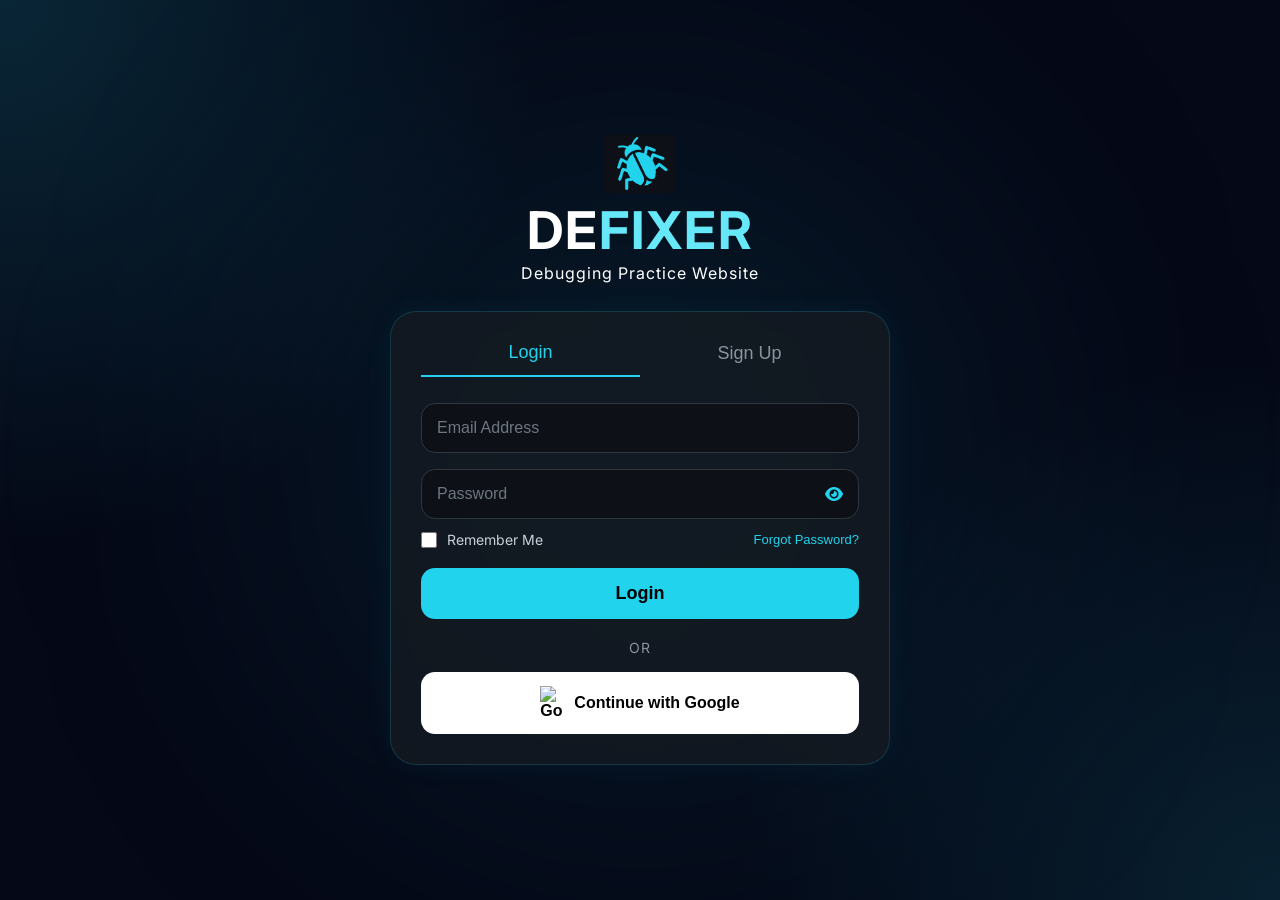
==== index.html @ 69dc8609 "Initial frontend commit" ====
<!doctype html>
<html lang="en">

<head>

    <meta charset="UTF-8" />

    <meta
        name="viewport"
        content="width=device-width, initial-scale=1.0"
    />

    <title>Defixer</title>

    <link
        rel="stylesheet"
        href="css/style.css"
    />

    <link
        rel="preconnect"
        href="https://fonts.googleapis.com"
    />

    <link
        rel="preconnect"
        href="https://fonts.gstatic.com"
        crossorigin
    />

    <link
        href="https://fonts.googleapis.com/css2?family=Inter:wght@300;400;500;600;700&display=swap"
        rel="stylesheet"
    />

    <link
        rel="stylesheet"
        href="https://cdnjs.cloudflare.com/ajax/libs/font-awesome/6.5.1/css/all.min.css"
    />

</head>

<body>

    <div class="background-glow"></div>

    <div class="container">

        <!-- BRAND -->

        <div class="brand">

            <img
                src="./assests/login-illustration.png"
                alt="Defixer Logo"
                class="logo-image"
            />

            <div class="brand-text">

                <h1 class="website-name">
                    DE<span class="change">FIXER</span>
                </h1>

                <p class="website-text">
                    Debugging Practice Website
                </p>

            </div>

        </div>

        <!-- AUTH CARD -->

        <div class="auth-card">

            <!-- TABS -->

            <div class="tabs">

                <button
                    id="login-tab"
                    class="active-tab"
                >
                    Login
                </button>

                <button id="signup-tab">
                    Sign Up
                </button>

            </div>

            <!-- LOGIN FORM -->

            <form id="login-form">

                <input
                    type="email"
                    placeholder="Email Address"
                    class="input-field"
                />

                <div class="password-box">

                    <input
                        type="password"
                        placeholder="Password"
                        class="input-field"
                        id="login-password"
                    />

                    <span
                        class="show-password"
                        id="login-show-password"
                    >
                        <i class="fa-solid fa-eye"></i>
                    </span>

                </div>

                <div class="remember-section">

                    <label class="remember-label">

                        <input type="checkbox" />

                        Remember Me

                    </label>

                    <button
                        type="button"
                        class="forgot-password"
                        id="forgot-password"
                    >
                        Forgot Password?
                    </button>

                </div>

                <button
                    type="submit"
                    class="login-btn"
                >
                    Login
                </button>

                <div class="divider">
                    <span>OR</span>
                </div>

                <button
                    type="button"
                    class="google-btn"
                    id="google-login"
                >

                    <img
                        src="https://www.svgrepo.com/show/475656/google-color.svg"
                        alt="Google"
                    >

                    Continue with Google

                </button>

            </form>

            <!-- SIGNUP FORM -->

            <form
                id="signup-form"
                class="hidden"
            >

                <input
                    type="text"
                    placeholder="Username"
                    class="input-field"
                />

                <input
                    type="email"
                    placeholder="Email Address"
                    class="input-field"
                />

                <div class="password-box">

                    <input
                        type="password"
                        placeholder="Password"
                        class="input-field"
                        id="signup-password"
                    />

                    <span
                        class="show-password"
                        id="signup-show-password"
                    >
                        <i class="fa-solid fa-eye"></i>
                    </span>

                </div>

                <div class="password-box">

                    <input
                        type="password"
                        placeholder="Confirm Password"
                        class="input-field"
                        id="confirm-password"
                    />

                    <span
                        class="show-password"
                        id="confirm-show-password"
                    >
                        <i class="fa-solid fa-eye"></i>
                    </span>

                </div>

                <button
                    type="submit"
                    class="login-btn"
                >
                    Create Account
                </button>

                <div class="divider">
                    <span>OR</span>
                </div>

                <button
                    type="button"
                    class="google-btn"
                    id="google-signup"
                >

                    <img
                        src="https://www.svgrepo.com/show/475656/google-color.svg"
                        alt="Google"
                    >

                    Continue with Google

                </button>

            </form>

        </div>

    </div>

    <div id="toast"></div>

    <script
        type="module"
        src="./js/script.js"
    ></script>

</body>

</html>
---- css/style.css ----
*{
    margin: 0;
    padding: 0;
    box-sizing: border-box;
}

body{
    min-height: 100vh;

    display: flex;
    justify-content: center;
    align-items: center;

    padding: 40px 0;

    overflow-y: auto;
    overflow-x: hidden;

    font-family: 'Inter', sans-serif;

    background:
        radial-gradient(circle at top left, rgba(34, 211, 238, 0.15), transparent 35%),
        radial-gradient(circle at bottom right, rgba(34, 211, 238, 0.12), transparent 35%),
        #050816;

    color: white;
}
/* BACKGROUND GLOW */

.background-glow{
    position: absolute;

    width: 700px;
    height: 700px;

    background: rgba(34, 211, 238, 0.08);

    filter: blur(140px);

    border-radius: 50%;

    z-index: 0;
}

/* MAIN CONTAINER */

.container{
    position: relative;

    z-index: 1;

    width: 100%;
    max-width: 500px;

    display: flex;
    flex-direction: column;
    align-items: center;
}

/* BRAND */

.brand{
    text-align: center;

    margin-bottom: 18px;
}

.logo-image{
    width: 72px;

    margin-bottom: 8px;
}

.website-name{
    font-size: 52px;

    font-weight: 700;

    color: #FFFFFF;

    letter-spacing: 2px;

    line-height: 1;
}

.website-name .change{
    color: #67E8F9;
}

.website-text{
    font-size: 16px;

    color: #FFFFFF;

    letter-spacing: 1px;

    margin-top: 6px;
    margin-bottom: 10px;
}

/* AUTH CARD */

.auth-card{
    width: 100%;

    max-height: 75vh;

    padding: 30px;

    border-radius: 26px;

    background: rgba(22, 27, 34, 0.75);

    backdrop-filter: blur(10px);

    border: 1px solid rgba(34, 211, 238, 0.18);

    box-shadow:
        0 0 30px rgba(34, 211, 238, 0.06);

    overflow-y: auto;
    overflow-x: hidden;

    scrollbar-width: thin;
    scrollbar-color: #22D3EE transparent;
}

.auth-card::-webkit-scrollbar{
    width: 5px;
}

.auth-card::-webkit-scrollbar-track{
    background: transparent;

    margin-top: 22px;
    margin-bottom: 22px;
}

.auth-card::-webkit-scrollbar-thumb{
    background: #22D3EE;

    border-radius: 20px;
}

.auth-card::-webkit-scrollbar-thumb:hover{
    background: #67E8F9;
}

.auth-card::-webkit-scrollbar-button{
    display: none;

    width: 0;
    height: 0;
}

.hidden{
    display: none;
}

/* TABS */

.tabs{
    display: flex;

    margin-bottom: 26px;
}

.tabs button{
    flex: 1;

    background: transparent;

    border: none;

    color: #8B949E;

    font-size: 18px;

    padding-bottom: 12px;

    cursor: pointer;

    transition: 0.3s;
}

.tabs button:hover{
    color: #22D3EE;
}

.tabs .active-tab{
    color: #22D3EE;

    border-bottom: 2px solid #22D3EE;
}

/* FORM */

form{
    display: flex;
    flex-direction: column;

    gap: 16px;
}

/* PASSWORD BOX */

.password-box{
    position: relative;

    width: 100%;
}

.show-password{
    position: absolute;

    right: 16px;
    top: 50%;

    transform: translateY(-50%);

    color: #22D3EE;

    font-size: 16px;

    cursor: pointer;

    transition: 0.3s;
}

.show-password:hover{
    color: #67E8F9;
}

/* INPUT FIELD */

.input-field{
    width: 100%;

    background: #0D1117;

    border: 1px solid #30363D;

    border-radius: 14px;

    padding: 15px;

    color: white;

    font-size: 16px;

    outline: none;

    transition: 0.3s;
}

.input-field::placeholder{
    color: #6E7681;
}

.input-field:focus{
    border-color: #22D3EE;

    box-shadow:
        0 0 12px rgba(34, 211, 238, 0.2);
}

/* REMEMBER ME */

.remember-section{
    display: flex;
    align-items: center;
    justify-content: space-between;

    margin-top: -4px;
}

.remember-label{
    display: flex;
    align-items: center;

    gap: 10px;

    font-size: 14px;

    color: #C9D1D9;
}

.remember-label input{
    width: 16px;
    height: 16px;

    accent-color: #22D3EE;

    cursor: pointer;
}

/* FORGOT PASSWORD */

.forgot-password{
    background: transparent;

    border: none;

    color: #22D3EE;

    font-size: 13px;

    cursor: pointer;

    transition: 0.3s;
}

.forgot-password:hover{
    color: #67E8F9;
}

/* MAIN BUTTON */

.login-btn{
    margin-top: 4px;

    background: #22D3EE;

    color: black;

    border: none;

    border-radius: 14px;

    padding: 15px;

    font-size: 18px;

    font-weight: 600;

    cursor: pointer;

    transition: 0.3s;
}

.login-btn:hover{
    background: #67E8F9;

    transform: translateY(-2px);

    box-shadow:
        0 0 18px rgba(34, 211, 238, 0.35);
}

.login-btn:disabled{
    opacity: 0.7;

    cursor: not-allowed;

    transform: none;
}

/* DIVIDER */

.divider{
    display: flex;
    align-items: center;
    justify-content: center;

    margin-top: 4px;
}

.divider span{
    color: #8B949E;

    font-size: 14px;

    letter-spacing: 1px;
}

/* GOOGLE BUTTON */

.google-btn{
    width: 100%;

    display: flex;
    align-items: center;
    justify-content: center;

    gap: 12px;

    background: white;

    color: black;

    border: none;

    border-radius: 14px;

    padding: 14px;

    font-size: 16px;

    font-weight: 600;

    cursor: pointer;

    transition: 0.3s;
}

.google-btn img{
    width: 22px;
}

.google-btn:hover{
    transform: translateY(-2px);

    box-shadow:
        0 0 18px rgba(255, 255, 255, 0.15);
}

/* TOAST */

#toast{
    position: fixed;

    top: 30px;
    right: 30px;

    min-width: 260px;

    padding: 16px 22px;

    border-radius: 14px;

    background: rgba(15, 23, 42, 0.96);

    border: 1px solid rgba(34, 211, 238, 0.25);

    color: white;

    font-size: 15px;

    font-weight: 500;

    backdrop-filter: blur(10px);

    box-shadow:
        0 0 18px rgba(34, 211, 238, 0.15);

    opacity: 0;

    pointer-events: none;

    transform: translateY(-20px);

    transition: 0.35s ease;

    z-index: 9999;
}

#toast.show{
    opacity: 1;

    transform: translateY(0);
}

/* RESPONSIVE */

@media (max-width: 600px){

    .container{
        padding: 20px;
    }

    .website-name{
        font-size: 40px;
    }

    .logo-image{
        width: 60px;
    }

    .website-text{
        font-size: 14px;
    }

    .auth-card{
        padding: 24px;
    }

    .tabs button{
        font-size: 16px;
    }

    .input-field{
        padding: 14px;

        font-size: 15px;
    }

    .login-btn{
        font-size: 16px;

        padding: 14px;
    }

    .google-btn{
        font-size: 15px;

        padding: 13px;
    }

    .forgot-password{
        font-size: 12px;
    }

    #toast{
        right: 16px;
        left: 16px;

        min-width: auto;
    }

}
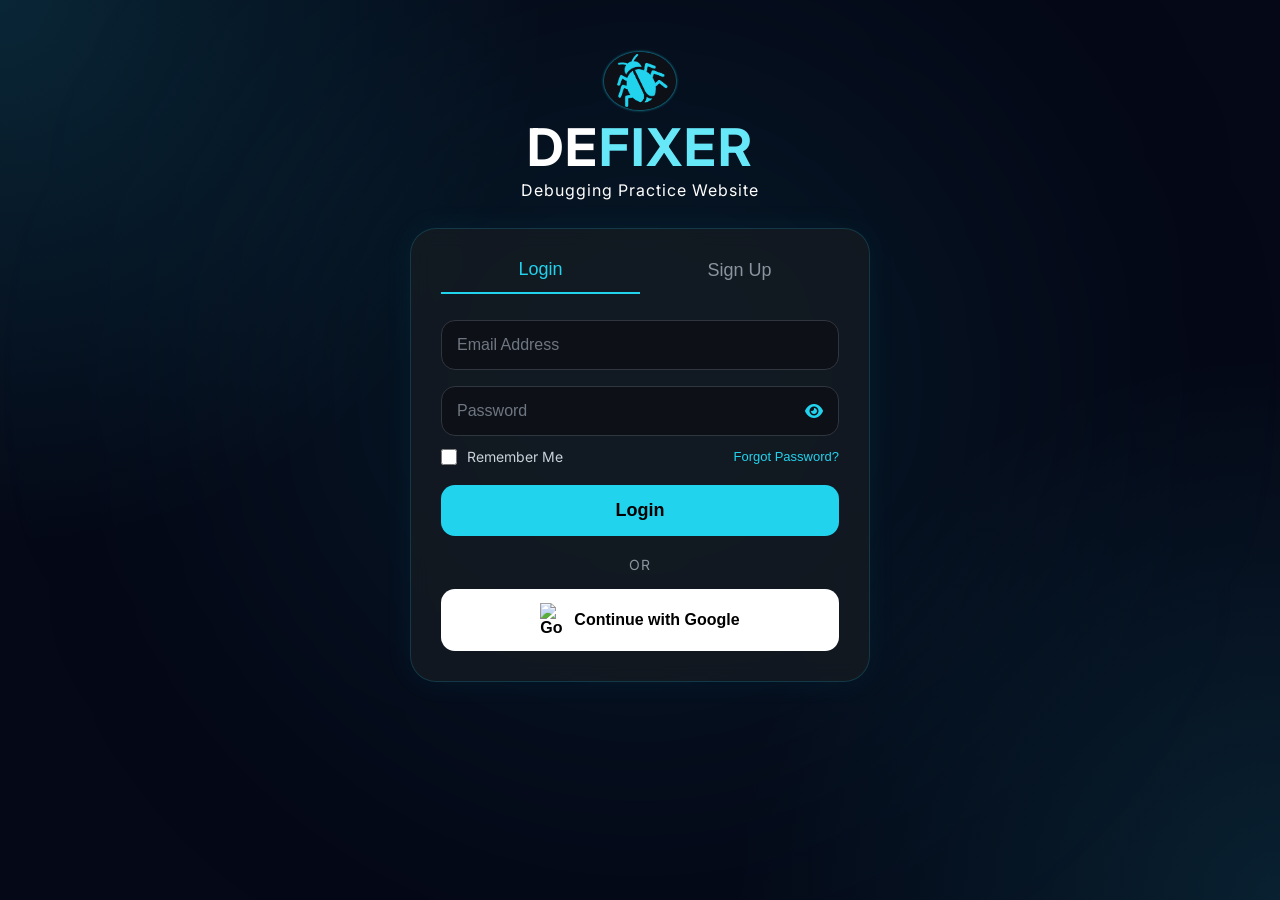
==== commit 636e3dc5: "Refine auth UI, add dashboard and add favicon" ====
--- a/index.html
+++ b/index.html
@@ -12,6 +12,8 @@
 
     <title>Defixer</title>
 
+    <link rel="icon" type="image/x-icon" href="./assets/icons/web.png"/>
+
     <link
         rel="stylesheet"
         href="css/style.css"
@@ -40,7 +42,7 @@
 
 </head>
 
-<body>
+<body class="no-scroll">
 
     <div class="background-glow"></div>
 
@@ -51,7 +53,7 @@
         <div class="brand">
 
             <img
-                src="./assests/login-illustration.png"
+                src="./assets/login-illustration.png"
                 alt="Defixer Logo"
                 class="logo-image"
             />
@@ -81,11 +83,15 @@
                 <button
                     id="login-tab"
                     class="active-tab"
+                    type="button"
                 >
                     Login
                 </button>
 
-                <button id="signup-tab">
+                <button
+                    id="signup-tab"
+                    type="button"
+                >
                     Sign Up
                 </button>
 
@@ -93,10 +99,16 @@
 
             <!-- LOGIN FORM -->
 
-            <form id="login-form">
+            <form
+                id="login-form"
+                autocomplete="on"
+                method="post"
+            >
 
                 <input
                     type="email"
+                    name="username"
+                    autocomplete="username"
                     placeholder="Email Address"
                     class="input-field"
                 />
@@ -105,6 +117,8 @@
 
                     <input
                         type="password"
+                        name="password"
+                        autocomplete="current-password"
                         placeholder="Password"
                         class="input-field"
                         id="login-password"
@@ -123,7 +137,10 @@
 
                     <label class="remember-label">
 
-                        <input type="checkbox" />
+                        <input
+                            type="checkbox"
+                            name="remember"
+                        />
 
                         Remember Me
 
@@ -172,16 +189,22 @@
             <form
                 id="signup-form"
                 class="hidden"
+                autocomplete="on"
+                method="post"
             >
 
                 <input
                     type="text"
+                    name="username"
+                    autocomplete="username"
                     placeholder="Username"
                     class="input-field"
                 />
 
                 <input
                     type="email"
+                    name="email"
+                    autocomplete="email"
                     placeholder="Email Address"
                     class="input-field"
                 />
@@ -190,6 +213,8 @@
 
                     <input
                         type="password"
+                        name="new-password"
+                        autocomplete="new-password"
                         placeholder="Password"
                         class="input-field"
                         id="signup-password"
@@ -208,6 +233,8 @@
 
                     <input
                         type="password"
+                        name="confirm-password"
+                        autocomplete="new-password"
                         placeholder="Confirm Password"
                         class="input-field"
                         id="confirm-password"
--- a/css/style.css
+++ b/css/style.css
@@ -1,34 +1,133 @@
+html::-webkit-scrollbar,
+body::-webkit-scrollbar{
+    width: 8px;
+}
+
+html::-webkit-scrollbar-track,
+body::-webkit-scrollbar-track{
+    background: #050816;
+}
+
+html::-webkit-scrollbar-thumb,
+body::-webkit-scrollbar-thumb{
+    background: linear-gradient(
+        to bottom,
+        #22D3EE,
+        #67E8F9
+    );
+
+    border-radius: 20px;
+}
+
+html::-webkit-scrollbar-thumb:hover,
+body::-webkit-scrollbar-thumb:hover{
+    background: #67E8F9;
+}
+
 *{
     margin: 0;
     padding: 0;
     box-sizing: border-box;
 }
 
+html{
+    height: 100%;
+    scrollbar-width: thin;
+scrollbar-color: #22D3EE #050816;
+}
+
 body{
-    min-height: 100vh;
+    min-height: 100dvh;
 
     display: flex;
     justify-content: center;
-    align-items: center;
-
-    padding: 40px 0;
-
-    overflow-y: auto;
-    overflow-x: hidden;
+    align-items: flex-start;
+
+    padding: 32px 0;
+
+    overflow: hidden;
 
     font-family: 'Inter', sans-serif;
+
+    background-color: #050816;
+
+    color: white;
+
+    position: relative;
+
+    scrollbar-width: thin;
+    scrollbar-color: #22D3EE #050816;
+}
+
+body::before{
+    content: "";
+
+    position: fixed;
+
+    inset: 0;
 
     background:
         radial-gradient(circle at top left, rgba(34, 211, 238, 0.15), transparent 35%),
         radial-gradient(circle at bottom right, rgba(34, 211, 238, 0.12), transparent 35%),
         #050816;
 
+    z-index: -2;
+}
+
+body.no-scroll{
+    overflow: hidden;
+}
+
+body::-webkit-scrollbar{
+    width: 8px;
+}
+
+body::-webkit-scrollbar-track{
+    background: #050816;
+}
+
+body::-webkit-scrollbar-thumb{
+    background: linear-gradient(
+        to bottom,
+        #22D3EE,
+        #67E8F9
+    );
+
+    border-radius: 20px;
+}
+
+body::-webkit-scrollbar-thumb:hover{
+    background: #67E8F9;
+}
+
+body{
+    min-height: 100dvh;
+
+    display: flex;
+    justify-content: center;
+    align-items: flex-start;
+
+    padding: 32px 0;
+
+    overflow-y: auto;
+    overflow-x: hidden;
+
+    font-family: 'Inter', sans-serif;
+
+    background:
+        radial-gradient(circle at top left, rgba(34, 211, 238, 0.15), transparent 35%),
+        radial-gradient(circle at bottom right, rgba(34, 211, 238, 0.12), transparent 35%),
+        #050816;
+
     color: white;
-}
+
+    position: relative;
+}
+
 /* BACKGROUND GLOW */
 
 .background-glow{
-    position: absolute;
+    position: fixed;
 
     width: 700px;
     height: 700px;
@@ -40,6 +139,8 @@
     border-radius: 50%;
 
     z-index: 0;
+
+    pointer-events: none;
 }
 
 /* MAIN CONTAINER */
@@ -52,6 +153,8 @@
     width: 100%;
     max-width: 500px;
 
+    padding: 20px;
+
     display: flex;
     flex-direction: column;
     align-items: center;
@@ -68,6 +171,11 @@
 .logo-image{
     width: 72px;
 
+    border-radius: 100%;
+
+    box-shadow:
+        #22D3EE 0px 0px 3px;
+
     margin-bottom: 8px;
 }
 
@@ -103,8 +211,6 @@
 .auth-card{
     width: 100%;
 
-    max-height: 75vh;
-
     padding: 30px;
 
     border-radius: 26px;
@@ -118,40 +224,10 @@
     box-shadow:
         0 0 30px rgba(34, 211, 238, 0.06);
 
-    overflow-y: auto;
-    overflow-x: hidden;
-
-    scrollbar-width: thin;
-    scrollbar-color: #22D3EE transparent;
-}
-
-.auth-card::-webkit-scrollbar{
-    width: 5px;
-}
-
-.auth-card::-webkit-scrollbar-track{
-    background: transparent;
-
-    margin-top: 22px;
-    margin-bottom: 22px;
-}
-
-.auth-card::-webkit-scrollbar-thumb{
-    background: #22D3EE;
-
-    border-radius: 20px;
-}
-
-.auth-card::-webkit-scrollbar-thumb:hover{
-    background: #67E8F9;
-}
-
-.auth-card::-webkit-scrollbar-button{
-    display: none;
-
-    width: 0;
-    height: 0;
-}
+    overflow: visible;
+}
+
+/* HIDDEN */
 
 .hidden{
     display: none;
@@ -264,12 +340,28 @@
         0 0 12px rgba(34, 211, 238, 0.2);
 }
 
+/* AUTOFILL FIX */
+
+input:-webkit-autofill,
+input:-webkit-autofill:hover,
+input:-webkit-autofill:focus{
+    -webkit-text-fill-color: white;
+
+    -webkit-box-shadow:
+        0 0 0px 1000px #0D1117 inset;
+
+    transition:
+        background-color 5000s ease-in-out 0s;
+}
+
 /* REMEMBER ME */
 
 .remember-section{
     display: flex;
     align-items: center;
     justify-content: space-between;
+
+    gap: 10px;
 
     margin-top: -4px;
 }
@@ -308,6 +400,8 @@
     cursor: pointer;
 
     transition: 0.3s;
+
+    white-space: nowrap;
 }
 
 .forgot-password:hover{
@@ -464,8 +558,12 @@
 
 @media (max-width: 600px){
 
+    body{
+    overflow-y: auto;
+}
+
     .container{
-        padding: 20px;
+        padding: 16px;
     }
 
     .website-name{
@@ -481,6 +579,8 @@
     }
 
     .auth-card{
+        max-height: 78vh;
+
         padding: 24px;
     }
 
